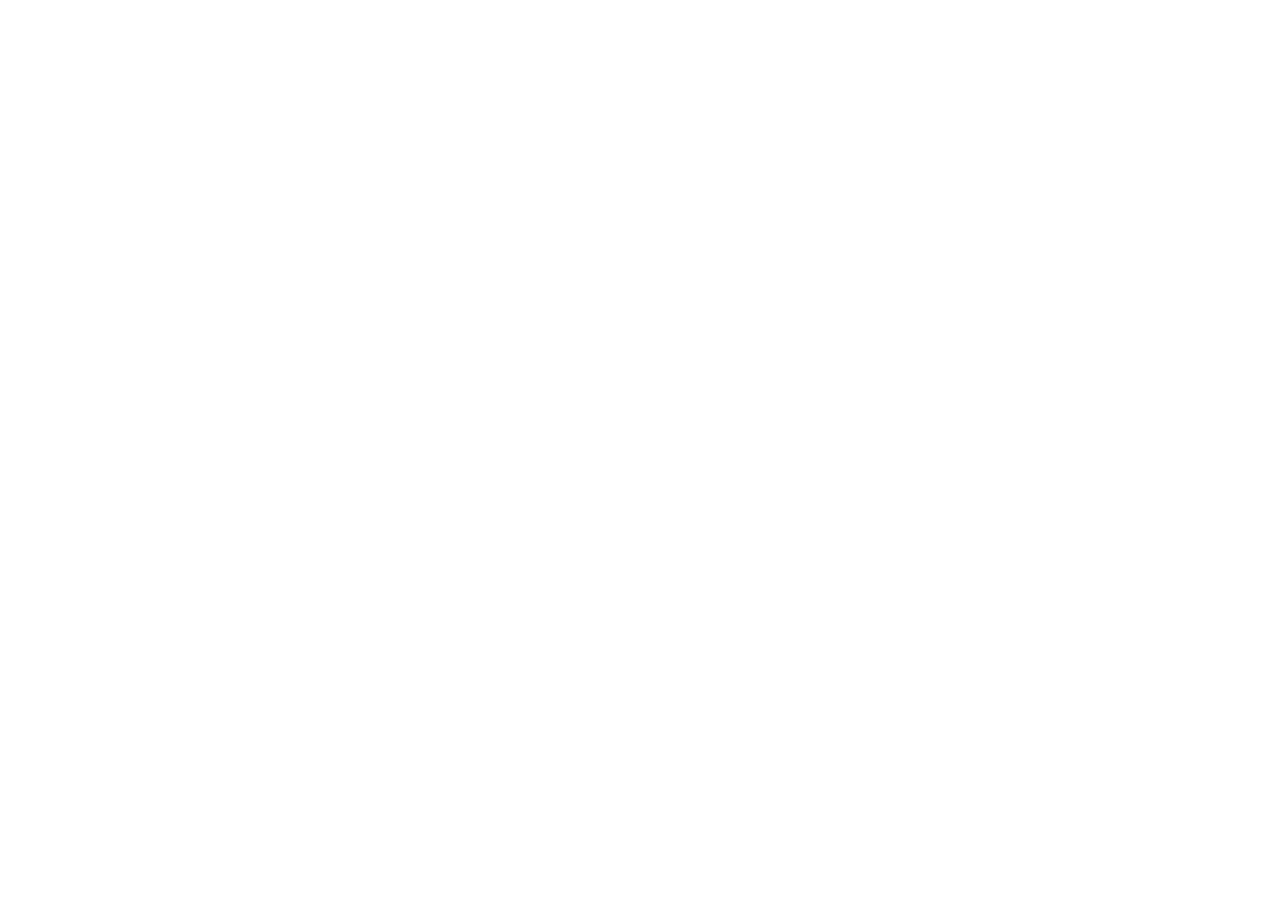
==== 200.html @ 17b3560b "Update from https://github.com/abdell1999/ocr-web/commit/288d701971bbf01f6729f2c7553859d3b3ac3033" ====
<!DOCTYPE html><html><head><meta charset="utf-8"><meta name="viewport" content="width=device-width, initial-scale=1"><script type="importmap">{"imports":{"#entry":"/ocr-web-public/_nuxt/Cq73gGht.js"}}</script><link rel="stylesheet" href="/ocr-web-public/_nuxt/entry.HiDneKQ0.css" crossorigin><link rel="modulepreload" as="script" crossorigin href="/ocr-web-public/_nuxt/Cq73gGht.js"><link rel="modulepreload" as="script" crossorigin href="/ocr-web-public/_nuxt/D2-Bz85G.js"><link rel="modulepreload" as="script" crossorigin href="/ocr-web-public/_nuxt/BePqDtZM.js"><link rel="modulepreload" as="script" crossorigin href="/ocr-web-public/_nuxt/eaDoUSJw.js"><link rel="modulepreload" as="script" crossorigin href="/ocr-web-public/_nuxt/C0FnF6B9.js"><link rel="modulepreload" as="script" crossorigin href="/ocr-web-public/_nuxt/DvbIxpNN.js"><link rel="modulepreload" as="script" crossorigin href="/ocr-web-public/_nuxt/Cii4BlCu.js"><link rel="modulepreload" as="script" crossorigin href="/ocr-web-public/_nuxt/PB6IDztH.js"><link rel="modulepreload" as="script" crossorigin href="/ocr-web-public/_nuxt/BtoM5-1T.js"><link rel="modulepreload" as="script" crossorigin href="/ocr-web-public/_nuxt/Bc5gin-v.js"><link rel="modulepreload" as="script" crossorigin href="/ocr-web-public/_nuxt/CXGaS_dF.js"><script type="module" src="/ocr-web-public/_nuxt/Cq73gGht.js" crossorigin></script><link rel="prefetch" as="script" crossorigin href="/ocr-web-public/_nuxt/Calxo17-.js"><link rel="prefetch" as="script" crossorigin href="/ocr-web-public/_nuxt/DeAyeWXD.js"><link rel="prefetch" as="script" crossorigin href="/ocr-web-public/_nuxt/Bd-dz0xI.js"><link rel="prefetch" as="script" crossorigin href="/ocr-web-public/_nuxt/Bd17z0YL.js"><link rel="prefetch" as="script" crossorigin href="/ocr-web-public/_nuxt/sedZ4vvO.js"><link rel="prefetch" as="script" crossorigin href="/ocr-web-public/_nuxt/BDNMzG2s.js"><link rel="prefetch" as="script" crossorigin href="/ocr-web-public/_nuxt/DJ9-eot_.js"><meta name="theme-color" content="#ffffff" media="(prefers-color-scheme: light)"><meta name="theme-color" content="#111827" media="(prefers-color-scheme: dark)"><link rel="icon" type="image/x-icon" href="/ocr-web-public/favicon.ico"><script>"use strict";(()=>{const o=window,e=document.documentElement,c=["dark","light"],s=getStorageValue("localStorage","nuxt-color-mode")||"system";let r=s==="system"?f():s;const l=e.getAttribute("data-color-mode-forced");l&&(r=l),i(r),o["__NUXT_COLOR_MODE__"]={preference:s,value:r,getColorScheme:f,addColorScheme:i,removeColorScheme:d};function i(t){const a=""+t+"",n="";e.classList?e.classList.add(a):e.className+=" "+a,n&&e.setAttribute("data-"+n,t)}function d(t){const a=""+t+"",n="";e.classList?e.classList.remove(a):e.className=e.className.replace(new RegExp(a,"g"),""),n&&e.removeAttribute("data-"+n)}function u(t){return o.matchMedia("(prefers-color-scheme"+t+")")}function f(){if(o.matchMedia&&u("").media!=="not all"){for(const t of c)if(u(":"+t).matches)return t}return"light"}})();function getStorageValue(o,e){switch(o){case"localStorage":try{return window.localStorage.getItem(e)}catch{return null}case"sessionStorage":try{return window.sessionStorage.getItem(e)}catch{return null}case"cookie":try{return getCookie(e)}catch{return null}default:return null}}function getCookie(o){const c=("; "+window.document.cookie).split("; "+o+"=");if(c.length===2){const s=c.pop();return s?s.split(";").shift():null}}</script></head><body><div id="__nuxt" class="isolate"></div><div id="teleports"></div><script>window.__NUXT__={};window.__NUXT__.config={public:{i18n:{baseUrl:"",defaultLocale:"es",rootRedirect:"",redirectStatusCode:302,skipSettingLocaleOnNavigate:false,locales:[{code:"en",language:"en-US",domains:[],defaultForDomains:[]},{code:"es",language:"es-ES",domains:[],defaultForDomains:[]},{code:"ja",language:"ja-JP",domains:[],defaultForDomains:[]},{code:"fr",language:"fr-FR",domains:[],defaultForDomains:[]},{code:"de",language:"de-DE",domains:[],defaultForDomains:[]},{code:"zh",language:"zh-CN",domains:[],defaultForDomains:[]}],detectBrowserLanguage:{alwaysRedirect:false,cookieCrossOrigin:false,cookieDomain:"",cookieKey:"i18n_redirected",cookieSecure:false,fallbackLocale:"",redirectOn:"root",useCookie:true},experimental:{localeDetector:"",typedPages:true,typedOptionsAndMessages:false,alternateLinkCanonicalQueries:true,devCache:false,cacheLifetime:"",stripMessagesPayload:false,preload:false,strictSeo:false,nitroContextDetection:true,httpCacheDuration:10,compactRoutes:false,prerenderMessages:false,optimizeMessageBundling:true},domainLocales:{en:{domain:""},es:{domain:""},ja:{domain:""},fr:{domain:""},de:{domain:""},zh:{domain:""}}}},app:{baseURL:"/ocr-web-public/",buildId:"82bf85e3-f206-4c49-b648-7a4a2a0f5233",buildAssetsDir:"/_nuxt/",cdnURL:""}}</script><script type="application/json" data-nuxt-data="nuxt-app" data-ssr="false" id="__NUXT_DATA__">[{"prerenderedAt":1,"serverRendered":2},1793872202401,false]</script></body></html>
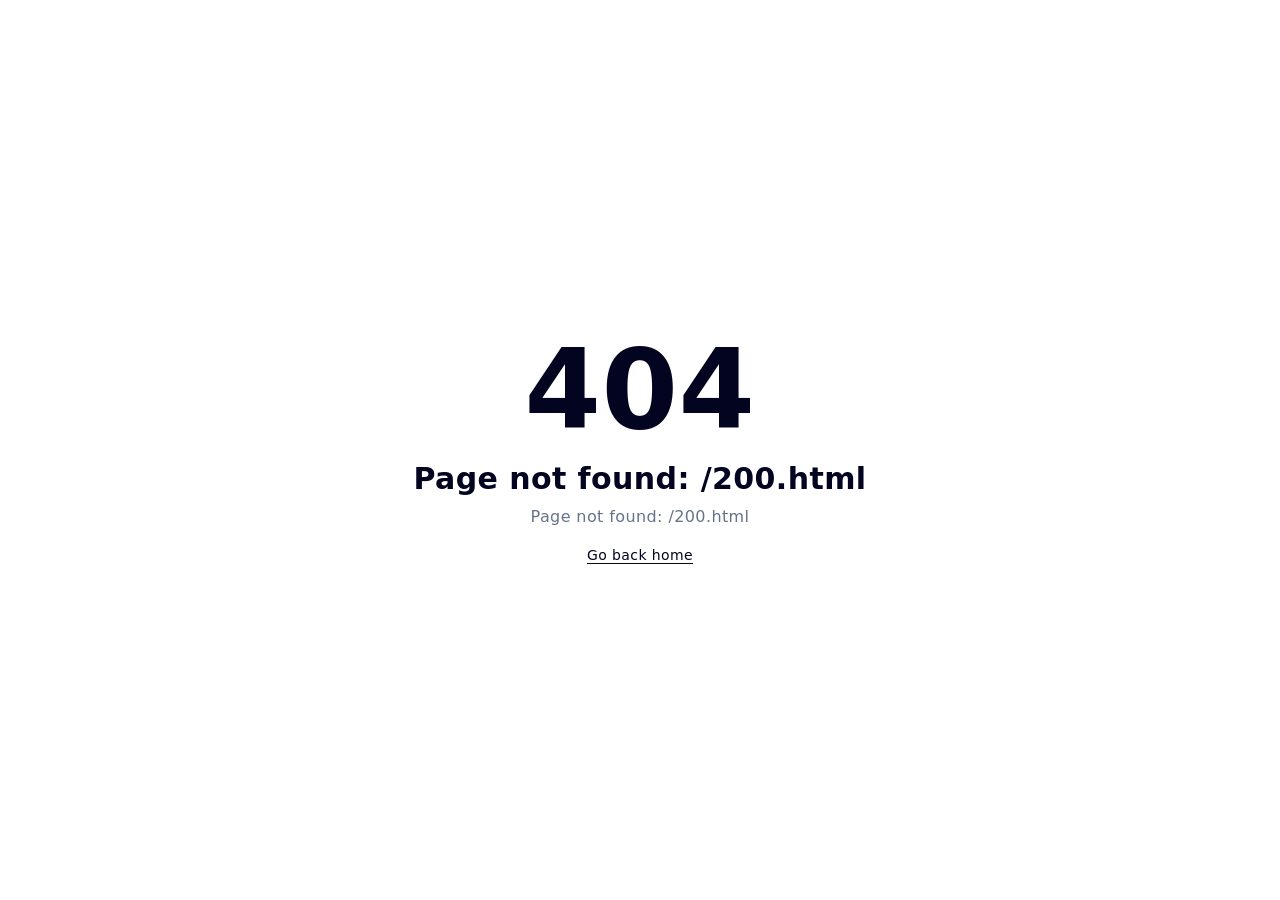
==== commit 98c8ac87: "Update from https://github.com/abdell1999/ocr-web/commit/0ac9cb4c89f526655e018e7eceaf59ec4b122bca" ====
--- a/200.html
+++ b/200.html
@@ -1 +1 @@
-<!DOCTYPE html><html><head><meta charset="utf-8"><meta name="viewport" content="width=device-width, initial-scale=1"><script type="importmap">{"imports":{"#entry":"/ocr-web-public/_nuxt/Cq73gGht.js"}}</script><link rel="stylesheet" href="/ocr-web-public/_nuxt/entry.HiDneKQ0.css" crossorigin><link rel="modulepreload" as="script" crossorigin href="/ocr-web-public/_nuxt/Cq73gGht.js"><link rel="modulepreload" as="script" crossorigin href="/ocr-web-public/_nuxt/D2-Bz85G.js"><link rel="modulepreload" as="script" crossorigin href="/ocr-web-public/_nuxt/BePqDtZM.js"><link rel="modulepreload" as="script" crossorigin href="/ocr-web-public/_nuxt/eaDoUSJw.js"><link rel="modulepreload" as="script" crossorigin href="/ocr-web-public/_nuxt/C0FnF6B9.js"><link rel="modulepreload" as="script" crossorigin href="/ocr-web-public/_nuxt/DvbIxpNN.js"><link rel="modulepreload" as="script" crossorigin href="/ocr-web-public/_nuxt/Cii4BlCu.js"><link rel="modulepreload" as="script" crossorigin href="/ocr-web-public/_nuxt/PB6IDztH.js"><link rel="modulepreload" as="script" crossorigin href="/ocr-web-public/_nuxt/BtoM5-1T.js"><link rel="modulepreload" as="script" crossorigin href="/ocr-web-public/_nuxt/Bc5gin-v.js"><link rel="modulepreload" as="script" crossorigin href="/ocr-web-public/_nuxt/CXGaS_dF.js"><script type="module" src="/ocr-web-public/_nuxt/Cq73gGht.js" crossorigin></script><link rel="prefetch" as="script" crossorigin href="/ocr-web-public/_nuxt/Calxo17-.js"><link rel="prefetch" as="script" crossorigin href="/ocr-web-public/_nuxt/DeAyeWXD.js"><link rel="prefetch" as="script" crossorigin href="/ocr-web-public/_nuxt/Bd-dz0xI.js"><link rel="prefetch" as="script" crossorigin href="/ocr-web-public/_nuxt/Bd17z0YL.js"><link rel="prefetch" as="script" crossorigin href="/ocr-web-public/_nuxt/sedZ4vvO.js"><link rel="prefetch" as="script" crossorigin href="/ocr-web-public/_nuxt/BDNMzG2s.js"><link rel="prefetch" as="script" crossorigin href="/ocr-web-public/_nuxt/DJ9-eot_.js"><meta name="theme-color" content="#ffffff" media="(prefers-color-scheme: light)"><meta name="theme-color" content="#111827" media="(prefers-color-scheme: dark)"><link rel="icon" type="image/x-icon" href="/ocr-web-public/favicon.ico"><script>"use strict";(()=>{const o=window,e=document.documentElement,c=["dark","light"],s=getStorageValue("localStorage","nuxt-color-mode")||"system";let r=s==="system"?f():s;const l=e.getAttribute("data-color-mode-forced");l&&(r=l),i(r),o["__NUXT_COLOR_MODE__"]={preference:s,value:r,getColorScheme:f,addColorScheme:i,removeColorScheme:d};function i(t){const a=""+t+"",n="";e.classList?e.classList.add(a):e.className+=" "+a,n&&e.setAttribute("data-"+n,t)}function d(t){const a=""+t+"",n="";e.classList?e.classList.remove(a):e.className=e.className.replace(new RegExp(a,"g"),""),n&&e.removeAttribute("data-"+n)}function u(t){return o.matchMedia("(prefers-color-scheme"+t+")")}function f(){if(o.matchMedia&&u("").media!=="not all"){for(const t of c)if(u(":"+t).matches)return t}return"light"}})();function getStorageValue(o,e){switch(o){case"localStorage":try{return window.localStorage.getItem(e)}catch{return null}case"sessionStorage":try{return window.sessionStorage.getItem(e)}catch{return null}case"cookie":try{return getCookie(e)}catch{return null}default:return null}}function getCookie(o){const c=("; "+window.document.cookie).split("; "+o+"=");if(c.length===2){const s=c.pop();return s?s.split(";").shift():null}}</script></head><body><div id="__nuxt" class="isolate"></div><div id="teleports"></div><script>window.__NUXT__={};window.__NUXT__.config={public:{i18n:{baseUrl:"",defaultLocale:"es",rootRedirect:"",redirectStatusCode:302,skipSettingLocaleOnNavigate:false,locales:[{code:"en",language:"en-US",domains:[],defaultForDomains:[]},{code:"es",language:"es-ES",domains:[],defaultForDomains:[]},{code:"ja",language:"ja-JP",domains:[],defaultForDomains:[]},{code:"fr",language:"fr-FR",domains:[],defaultForDomains:[]},{code:"de",language:"de-DE",domains:[],defaultForDomains:[]},{code:"zh",language:"zh-CN",domains:[],defaultForDomains:[]}],detectBrowserLanguage:{alwaysRedirect:false,cookieCrossOrigin:false,cookieDomain:"",cookieKey:"i18n_redirected",cookieSecure:false,fallbackLocale:"",redirectOn:"root",useCookie:true},experimental:{localeDetector:"",typedPages:true,typedOptionsAndMessages:false,alternateLinkCanonicalQueries:true,devCache:false,cacheLifetime:"",stripMessagesPayload:false,preload:false,strictSeo:false,nitroContextDetection:true,httpCacheDuration:10,compactRoutes:false,prerenderMessages:false,optimizeMessageBundling:true},domainLocales:{en:{domain:""},es:{domain:""},ja:{domain:""},fr:{domain:""},de:{domain:""},zh:{domain:""}}}},app:{baseURL:"/ocr-web-public/",buildId:"82bf85e3-f206-4c49-b648-7a4a2a0f5233",buildAssetsDir:"/_nuxt/",cdnURL:""}}</script><script type="application/json" data-nuxt-data="nuxt-app" data-ssr="false" id="__NUXT_DATA__">[{"prerenderedAt":1,"serverRendered":2},1793872202401,false]</script></body></html>+<!DOCTYPE html><html><head><meta charset="utf-8"><meta name="viewport" content="width=device-width, initial-scale=1"><script type="importmap">{"imports":{"#entry":"/_nuxt/B3r_DJRB.js"}}</script><link rel="stylesheet" href="/_nuxt/entry.D5H87yaf.css" crossorigin><link rel="modulepreload" as="script" crossorigin href="/_nuxt/B3r_DJRB.js"><link rel="modulepreload" as="script" crossorigin href="/_nuxt/C-FvuFuN.js"><link rel="modulepreload" as="script" crossorigin href="/_nuxt/9PttkSBQ.js"><link rel="modulepreload" as="script" crossorigin href="/_nuxt/BL_CSoMx.js"><link rel="modulepreload" as="script" crossorigin href="/_nuxt/C0FnF6B9.js"><link rel="modulepreload" as="script" crossorigin href="/_nuxt/CDQXa04-.js"><link rel="modulepreload" as="script" crossorigin href="/_nuxt/fnCQMWbG.js"><link rel="modulepreload" as="script" crossorigin href="/_nuxt/D8koiZLp.js"><link rel="modulepreload" as="script" crossorigin href="/_nuxt/wScU3OVU.js"><link rel="modulepreload" as="script" crossorigin href="/_nuxt/D1faLvZe.js"><link rel="modulepreload" as="script" crossorigin href="/_nuxt/BPvfHlS6.js"><script type="module" src="/_nuxt/B3r_DJRB.js" crossorigin></script><link rel="prefetch" as="script" crossorigin href="/_nuxt/D2vTxN5I.js"><link rel="prefetch" as="script" crossorigin href="/_nuxt/CyAUbnBE.js"><link rel="prefetch" as="script" crossorigin href="/_nuxt/BbluTgoc.js"><link rel="prefetch" as="script" crossorigin href="/_nuxt/Bd17z0YL.js"><link rel="prefetch" as="script" crossorigin href="/_nuxt/DO-X8XE6.js"><link rel="prefetch" as="script" crossorigin href="/_nuxt/BDNMzG2s.js"><link rel="prefetch" as="script" crossorigin href="/_nuxt/Cgl-C7O4.js"><meta name="theme-color" content="#ffffff" media="(prefers-color-scheme: light)"><meta name="theme-color" content="#111827" media="(prefers-color-scheme: dark)"><link rel="icon" type="image/x-icon" href="/favicon.ico"><script>"use strict";(()=>{const t=window,e=document.documentElement,c=["dark","light"],n=getStorageValue("localStorage","nuxt-color-mode")||"system";let i=n==="system"?u():n;const r=e.getAttribute("data-color-mode-forced");r&&(i=r),l(i),t["__NUXT_COLOR_MODE__"]={preference:n,value:i,getColorScheme:u,addColorScheme:l,removeColorScheme:d};function l(o){const s=""+o+"",a="";e.classList?e.classList.add(s):e.className+=" "+s,a&&e.setAttribute("data-"+a,o)}function d(o){const s=""+o+"",a="";e.classList?e.classList.remove(s):e.className=e.className.replace(new RegExp(s,"g"),""),a&&e.removeAttribute("data-"+a)}function f(o){return t.matchMedia("(prefers-color-scheme"+o+")")}function u(){if(t.matchMedia&&f("").media!=="not all"){for(const o of c)if(f(":"+o).matches)return o}return"light"}})();function getStorageValue(t,e){switch(t){case"localStorage":return window.localStorage.getItem(e);case"sessionStorage":return window.sessionStorage.getItem(e);case"cookie":return getCookie(e);default:return null}}function getCookie(t){const c=("; "+window.document.cookie).split("; "+t+"=");if(c.length===2)return c.pop()?.split(";").shift()}</script></head><body><div id="__nuxt" class="isolate"></div><div id="teleports"></div><script>window.__NUXT__={};window.__NUXT__.config={public:{i18n:{baseUrl:"",defaultLocale:"es",rootRedirect:"",redirectStatusCode:302,skipSettingLocaleOnNavigate:false,locales:[{code:"en",language:"en-US",domains:[],defaultForDomains:[]},{code:"es",language:"es-ES",domains:[],defaultForDomains:[]},{code:"ja",language:"ja-JP",domains:[],defaultForDomains:[]},{code:"fr",language:"fr-FR",domains:[],defaultForDomains:[]},{code:"de",language:"de-DE",domains:[],defaultForDomains:[]},{code:"zh",language:"zh-CN",domains:[],defaultForDomains:[]}],detectBrowserLanguage:false,experimental:{localeDetector:"",typedPages:true,typedOptionsAndMessages:false,alternateLinkCanonicalQueries:true,devCache:false,cacheLifetime:"",stripMessagesPayload:false,preload:false,strictSeo:false,nitroContextDetection:true,httpCacheDuration:10,compactRoutes:false,prerenderMessages:false,optimizeMessageBundling:true},domainLocales:{en:{domain:""},es:{domain:""},ja:{domain:""},fr:{domain:""},de:{domain:""},zh:{domain:""}}}},app:{baseURL:"/",buildId:"3816c564-71d6-4680-946b-cd56e4d9d69f",buildAssetsDir:"/_nuxt/",cdnURL:""}}</script><script type="application/json" data-nuxt-data="nuxt-app" data-ssr="false" id="__NUXT_DATA__">[{"prerenderedAt":1,"serverRendered":2},1794954644417,false]</script></body></html>
